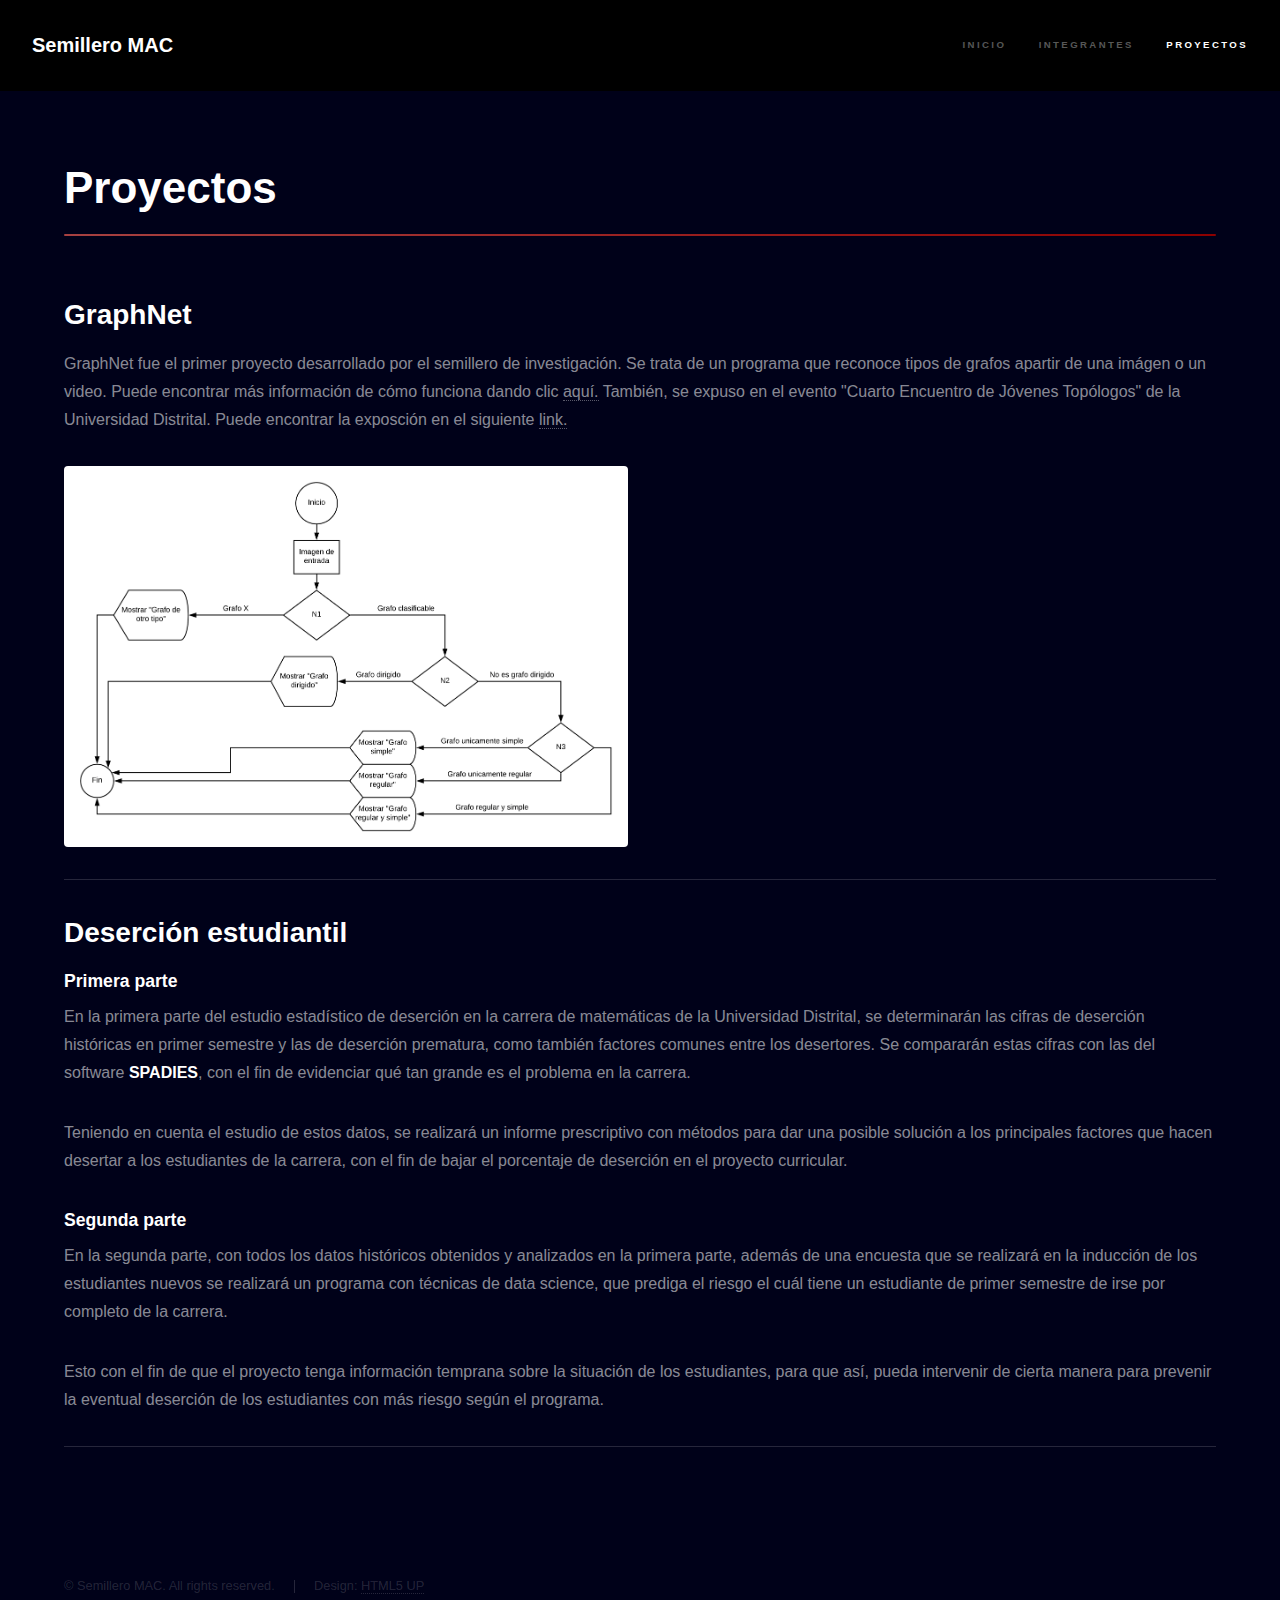
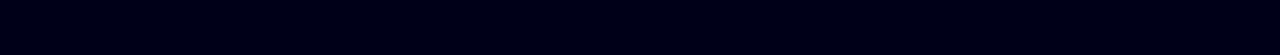
==== proyectos.html @ c8161f85 "Add files via upload" ====
<!DOCTYPE HTML>
<!--
	Hyperspace by HTML5 UP
	html5up.net | @ajlkn
	Free for personal and commercial use under the CCA 3.0 license (html5up.net/license)
-->
<html>
	<head>
		<link rel="shortcut icon" href="images/favicon.ico" type="image/x-icon">
		<link rel="icon" href="images/favicon.ico" type="image/x-icon">
		<title>Proyectos</title>
		<meta charset="utf-8" />
		<meta name="viewport" content="width=device-width, initial-scale=1, user-scalable=no" />
		<link rel="stylesheet" href="assets/css/main.css" />
		<noscript><link rel="stylesheet" href="assets/css/noscript.css" /></noscript>
	</head>
	<body class="is-preload">

		<!-- Header -->
			<header id="header">
				<a href="index.html" class="title">Semillero MAC</a>
				<nav>
					<ul>
						<li><a href="index.html">Inicio</a></li>
						<li><a href="integrantes.html">Integrantes</a></li>
						<li><a href="proyectos.html"  class="active">Proyectos</a></li>
					</ul>
				</nav>
			</header>

		<!-- Wrapper -->
			<div id="wrapper">

				<!-- Main -->
					<section id="main" class="wrapper">
						<div class="inner">
							<h1 class="major">Proyectos</h1>
								<section>
									<h2>GraphNet</h2>
									<p>GraphNet fue el primer proyecto desarrollado por el semillero de investigación. Se trata de un programa
									que reconoce tipos de grafos apartir de una imágen o un video. Puede encontrar más información de cómo funciona
								 	dando clic <a href="https://semilleromac.blogspot.com/2018/11/reconocimiento-computacional-de-grafos.html" target="_blank">aquí.</a>
									También, se expuso en el evento "Cuarto Encuentro de Jóvenes Topólogos" de la Universidad Distrital. Puede encontrar la exposción en el siguiente <a href="https://drive.google.com/file/d/1BkZImSxlQKwOfWMywgnMgupnLeDcvcKb/view" target="_blank">link.</a> </p>
									<div class="box alt">
										<div class="row gtr-uniform">
											<div class="col-6"><span class="image fit"><img src="images/GraphNet.png" alt=""/></div>
										 	<div class="col-5"><span class="image fit"><img src="images/gra.png" alt=""/></div>
										</div>
									</div>
									<hr />
								</section>
								<section>
									<h2>Deserción estudiantil</h2>
									<h3>Primera parte</h3>
									<p>En la primera parte del estudio estadístico de deserción en la carrera de matemáticas de la Universidad Distrital,
									se determinarán las cifras de deserción históricas en primer semestre y las de deserción prematura, como también factores comunes entre
									los desertores. Se compararán estas cifras con las del software <b>SPADIES</b>, con el fin de evidenciar qué tan
								 	grande es el problema en la carrera.</p>
									<p>Teniendo en cuenta el estudio de estos datos, se realizará un informe prescriptivo con métodos para dar una
									posible solución a los principales factores que hacen desertar a los estudiantes de la carrera, con el fin de
									bajar el porcentaje de deserción en el proyecto curricular.</p>
									<h3>Segunda parte</h3>
									<p>En la segunda parte, con todos los datos históricos obtenidos y analizados en la primera parte, además de una encuesta que se realizará en la inducción de los estudiantes nuevos
									se realizará un programa con técnicas de data science, que prediga el riesgo el cuál tiene un estudiante de primer semestre de irse por completo de la carrera.</p>
									<p>Esto con el fin de que el proyecto tenga información temprana sobre la situación de los estudiantes, para que así, pueda intervenir de cierta manera para prevenir la eventual deserción de los estudiantes con más riesgo según el programa.</p>
									<hr />
								</section>
			</div>

		<!-- Footer -->
			<footer id="footer" class="wrapper alt">
				<div class="inner">
					<ul class="menu">
						<li>&copy; Semillero MAC. All rights reserved.</li><li>Design: <a href="http://html5up.net">HTML5 UP</a></li>
					</ul>
				</div>
			</footer>

		<!-- Scripts -->
			<script src="assets/js/jquery.min.js"></script>
			<script src="assets/js/jquery.scrollex.min.js"></script>
			<script src="assets/js/jquery.scrolly.min.js"></script>
			<script src="assets/js/browser.min.js"></script>
			<script src="assets/js/breakpoints.min.js"></script>
			<script src="assets/js/util.js"></script>
			<script src="assets/js/main.js"></script>

	</body>
</html>
---- assets/css/main.css ----
@import url(font-awesome.min.css);

/*
	Hyperspace by HTML5 UP
	html5up.net | @ajlkn
	Free for personal and commercial use under the CCA 3.0 license (html5up.net/license)
*/

html, body, div, span, applet, object,
iframe, h1, h2, h3, h4, h5, h6, p, blockquote,
pre, a, abbr, acronym, address, big, cite,
code, del, dfn, em, img, ins, kbd, q, s, samp,
small, strike, strong, sub, sup, tt, var, b,
u, i, center, dl, dt, dd, ol, ul, li, fieldset,
form, label, legend, table, caption, tbody,
tfoot, thead, tr, th, td, article, aside,
canvas, details, embed, figure, figcaption,
footer, header, hgroup, menu, nav, output, ruby,
section, summary, time, mark, audio, video {
	margin: 0;
	padding: 0;
	border: 0;
	font-size: 100%;
	font: inherit;
	vertical-align: baseline;}

article, aside, details, figcaption, figure,
footer, header, hgroup, menu, nav, section {
	display: block;}

body {
	line-height: 1;
}

ol, ul {
	list-style: none;
}

blockquote, q {
	quotes: none;
}

	blockquote:before, blockquote:after, q:before, q:after {
		content: '';
		content: none;
	}

table {
	border-collapse: collapse;
	border-spacing: 0;
}

body {
	-webkit-text-size-adjust: none;
}

mark {
	background-color: transparent;
	color: inherit;
}

input::-moz-focus-inner {
	border: 0;
	padding: 0;
}

input, select, textarea {
	-moz-appearance: none;
	-webkit-appearance: none;
	-ms-appearance: none;
	appearance: none;
}

/* Basic */

	@-ms-viewport {
		width: device-width;
	}

	body {
		-ms-overflow-style: scrollbar;
	}

	@media screen and (max-width: 480px) {

		html, body {
			min-width: 320px;
		}

	}

	html {
		box-sizing: border-box;
	}

	*, *:before, *:after {
		box-sizing: inherit;
	}

	body {
		background: #000119;
	}

		body.is-preload *, body.is-preload *:before, body.is-preload *:after {
			-moz-animation: none !important;
			-webkit-animation: none !important;
			-ms-animation: none !important;
			animation: none !important;
			-moz-transition: none !important;
			-webkit-transition: none !important;
			-ms-transition: none !important;
			transition: none !important;
		}

/* Type */

	body, input, select, textarea {
		color: rgba(255, 255, 255, 0.55);
		font-family: Arial, Helvetica, sans-serif;
		font-size: 16.5pt;
		font-weight: normal;
		line-height: 1.75;
	}

		@media screen and (max-width: 1680px) {

			body, input, select, textarea {
				font-size: 13pt;
			}

		}

		@media screen and (max-width: 1280px) {

			body, input, select, textarea {
				font-size: 12pt;
			}

		}

		@media screen and (max-width: 360px) {

			body, input, select, textarea {
				font-size: 11pt;
			}

		}

	a {
		-moz-transition: color 0.2s ease, border-bottom-color 0.2s ease;
		-webkit-transition: color 0.2s ease, border-bottom-color 0.2s ease;
		-ms-transition: color 0.2s ease, border-bottom-color 0.2s ease;
		transition: color 0.2s ease, border-bottom-color 0.2s ease;
		border-bottom: dotted 1px rgba(255, 255, 255, 0.35);
		color: inherit;
		text-decoration: none;
	}

		a:hover {
			border-bottom-color: transparent;
			color: #ffffff;
		}

	strong, b {
		color: #ffffff;
		font-weight: bold;
	}

	em, i {
		font-style: italic;
	}

	p {
		margin: 0 0 2em 0;
	}

	h1, h2, h3, h4, h5, h6 {
		color: #ffffff;
		font-weight: bold;
		line-height: 1.5;
		margin: 0 0 0.5em 0;
	}

		h1 a, h2 a, h3 a, h4 a, h5 a, h6 a {
			color: inherit;
			text-decoration: none;
		}

	h1 {
		font-size: 2.75em;
	}

		h1.major {
			margin: 0 0 1.3em 0;
			position: relative;
			padding-bottom: 0.35em;
		}

			h1.major:after {
				background-image: -moz-linear-gradient(to right, #a64141, #8c0000);
				background-image: -webkit-linear-gradient(to right, #a64141, #8c0000);
				background-image: -ms-linear-gradient(to right, #a64141, #8c0000);
				background-image: linear-gradient(to right, #a64141, #8c0000);
				-moz-transition: max-width 0.2s ease;
				-webkit-transition: max-width 0.2s ease;
				-ms-transition: max-width 0.2s ease;
				transition: max-width 0.2s ease;
				border-radius: 0.2em;
				bottom: 0;
				content: '';
				height: 0.05em;
				position: absolute;
				right: 0;
				width: 100%;
			}

	h2 {
		font-size: 1.75em;
	}

	h3 {
		font-size: 1.1em;
	}

	h4 {
		font-size: 1em;
	}

	h5 {
		font-size: 0.8em;
	}

	h6 {
		font-size: 0.6em;
	}

	@media screen and (max-width: 736px) {

		h1 {
			font-size: 2em;
		}

		h2 {
			font-size: 1.25em;
		}

		h3 {
			font-size: 1em;
		}

		h4 {
			font-size: 0.8em;
		}

		h5 {
			font-size: 0.6em;
		}

		h6 {
			font-size: 0.6em;
		}

	}

	sub {
		font-size: 0.8em;
		position: relative;
		top: 0.5em;
	}

	sup {
		font-size: 0.8em;
		position: relative;
		top: -0.5em;
	}

	blockquote {
		border-left: solid 4px rgba(255, 255, 255, 0.15);
		font-style: italic;
		margin: 0 0 2em 0;
		padding: 0.5em 0 0.5em 2em;
	}

	code {
		background: rgba(255, 255, 255, 0.05);
		border-radius: 0.25em;
		border: solid 1px rgba(255, 255, 255, 0.15);
		font-family: "Courier New", monospace;
		font-size: 0.9em;
		margin: 0 0.25em;
		padding: 0.25em 0.65em;
	}

	pre {
		-webkit-overflow-scrolling: touch;
		font-family: "Courier New", monospace;
		font-size: 0.9em;
		margin: 0 0 2em 0;
	}

		pre code {
			display: block;
			line-height: 1.75em;
			padding: 1em 1.5em;
			overflow-x: auto;
		}

	hr {
		border: 0;
		border-bottom: solid 1px rgba(255, 255, 255, 0.15);
		margin: 2em 0;
	}

		hr.major {
			margin: 3em 0;
		}

	.align-left {
		text-align: left;
	}

	.align-center {
		text-align: center;
	}

	.align-right {
		text-align: right;
	}

/* Row */

	.row {
		display: flex;
		flex-wrap: wrap;
		box-sizing: border-box;
		align-items: stretch;
	}

		.row > * {
			box-sizing: border-box;
		}

		.row.gtr-uniform > * > :last-child {
			margin-bottom: 0;
		}

		.row.aln-left {
			justify-content: flex-start;
		}

		.row.aln-center {
			justify-content: center;
		}

		.row.aln-right {
			justify-content: flex-end;
		}

		.row.aln-top {
			align-items: flex-start;
		}

		.row.aln-middle {
			align-items: center;
		}

		.row.aln-bottom {
			align-items: flex-end;
		}

		.row > .imp {
			order: -1;
		}

		.row > .col-1 {
			width: 8.3333333333%;
		}

		.row > .off-1 {
			margin-left: 8.3333333333%;
		}

		.row > .col-2 {
			width: 16.6666666667%;
		}

		.row > .off-2 {
			margin-left: 16.6666666667%;
		}

		.row > .col-3 {
			width: 25%;
		}

		.row > .off-3 {
			margin-left: 25%;
		}

		.row > .col-4 {
			width: 33.3333333333%;
		}

		.row > .off-4 {
			margin-left: 33.3333333333%;
		}

		.row > .col-5 {
			width: 41.6666666667%;
		}

		.row > .off-5 {
			margin-left: 41.6666666667%;
		}

		.row > .col-6 {
			width: 50%;
		}

		.row > .off-6 {
			margin-left: 50%;
		}

		.row > .col-7 {
			width: 58.3333333333%;
		}

		.row > .off-7 {
			margin-left: 58.3333333333%;
		}

		.row > .col-8 {
			width: 66.6666666667%;
		}

		.row > .off-8 {
			margin-left: 66.6666666667%;
		}

		.row > .col-9 {
			width: 75%;
		}

		.row > .off-9 {
			margin-left: 75%;
		}

		.row > .col-10 {
			width: 83.3333333333%;
		}

		.row > .off-10 {
			margin-left: 83.3333333333%;
		}

		.row > .col-11 {
			width: 91.6666666667%;
		}

		.row > .off-11 {
			margin-left: 91.6666666667%;
		}

		.row > .col-12 {
			width: 100%;
		}

		.row > .off-12 {
			margin-left: 100%;
		}

		.row.gtr-0 {
			margin-top: 0;
			margin-left: 0em;
		}

			.row.gtr-0 > * {
				padding: 0 0 0 0em;
			}

			.row.gtr-0.gtr-uniform {
				margin-top: 0em;
			}

				.row.gtr-0.gtr-uniform > * {
					padding-top: 0em;
				}

		.row.gtr-25 {
			margin-top: 0;
			margin-left: -0.375em;
		}

			.row.gtr-25 > * {
				padding: 0 0 0 0.375em;
			}

			.row.gtr-25.gtr-uniform {
				margin-top: -0.375em;
			}

				.row.gtr-25.gtr-uniform > * {
					padding-top: 0.375em;
				}

		.row.gtr-50 {
			margin-top: 0;
			margin-left: -0.75em;
		}

			.row.gtr-50 > * {
				padding: 0 0 0 0.75em;
			}

			.row.gtr-50.gtr-uniform {
				margin-top: -0.75em;
			}

				.row.gtr-50.gtr-uniform > * {
					padding-top: 0.75em;
				}

		.row {
			margin-top: 0;
			margin-left: -1.5em;
		}

			.row > * {
				padding: 0 0 0 1.5em;
			}

			.row.gtr-uniform {
				margin-top: -1.5em;
			}

				.row.gtr-uniform > * {
					padding-top: 1.5em;
				}

		.row.gtr-150 {
			margin-top: 0;
			margin-left: -2.25em;
		}

			.row.gtr-150 > * {
				padding: 0 0 0 2.25em;
			}

			.row.gtr-150.gtr-uniform {
				margin-top: -2.25em;
			}

				.row.gtr-150.gtr-uniform > * {
					padding-top: 2.25em;
				}

		.row.gtr-200 {
			margin-top: 0;
			margin-left: -3em;
		}

			.row.gtr-200 > * {
				padding: 0 0 0 3em;
			}

			.row.gtr-200.gtr-uniform {
				margin-top: -3em;
			}

				.row.gtr-200.gtr-uniform > * {
					padding-top: 3em;
				}

		@media screen and (max-width: 1680px) {

			.row {
				display: flex;
				flex-wrap: wrap;
				box-sizing: border-box;
				align-items: stretch;
			}

				.row > * {
					box-sizing: border-box;
				}

				.row.gtr-uniform > * > :last-child {
					margin-bottom: 0;
				}

				.row.aln-left {
					justify-content: flex-start;
				}

				.row.aln-center {
					justify-content: center;
				}

				.row.aln-right {
					justify-content: flex-end;
				}

				.row.aln-top {
					align-items: flex-start;
				}

				.row.aln-middle {
					align-items: center;
				}

				.row.aln-bottom {
					align-items: flex-end;
				}

				.row > .imp-xlarge {
					order: -1;
				}

				.row > .col-1-xlarge {
					width: 8.3333333333%;
				}

				.row > .off-1-xlarge {
					margin-left: 8.3333333333%;
				}

				.row > .col-2-xlarge {
					width: 16.6666666667%;
				}

				.row > .off-2-xlarge {
					margin-left: 16.6666666667%;
				}

				.row > .col-3-xlarge {
					width: 25%;
				}

				.row > .off-3-xlarge {
					margin-left: 25%;
				}

				.row > .col-4-xlarge {
					width: 33.3333333333%;
				}

				.row > .off-4-xlarge {
					margin-left: 33.3333333333%;
				}

				.row > .col-5-xlarge {
					width: 41.6666666667%;
				}

				.row > .off-5-xlarge {
					margin-left: 41.6666666667%;
				}

				.row > .col-6-xlarge {
					width: 50%;
				}

				.row > .off-6-xlarge {
					margin-left: 50%;
				}

				.row > .col-7-xlarge {
					width: 58.3333333333%;
				}

				.row > .off-7-xlarge {
					margin-left: 58.3333333333%;
				}

				.row > .col-8-xlarge {
					width: 66.6666666667%;
				}

				.row > .off-8-xlarge {
					margin-left: 66.6666666667%;
				}

				.row > .col-9-xlarge {
					width: 75%;
				}

				.row > .off-9-xlarge {
					margin-left: 75%;
				}

				.row > .col-10-xlarge {
					width: 83.3333333333%;
				}

				.row > .off-10-xlarge {
					margin-left: 83.3333333333%;
				}

				.row > .col-11-xlarge {
					width: 91.6666666667%;
				}

				.row > .off-11-xlarge {
					margin-left: 91.6666666667%;
				}

				.row > .col-12-xlarge {
					width: 100%;
				}

				.row > .off-12-xlarge {
					margin-left: 100%;
				}

				.row.gtr-0 {
					margin-top: 0;
					margin-left: 0em;
				}

					.row.gtr-0 > * {
						padding: 0 0 0 0em;
					}

					.row.gtr-0.gtr-uniform {
						margin-top: 0em;
					}

						.row.gtr-0.gtr-uniform > * {
							padding-top: 0em;
						}

				.row.gtr-25 {
					margin-top: 0;
					margin-left: -0.375em;
				}

					.row.gtr-25 > * {
						padding: 0 0 0 0.375em;
					}

					.row.gtr-25.gtr-uniform {
						margin-top: -0.375em;
					}

						.row.gtr-25.gtr-uniform > * {
							padding-top: 0.375em;
						}

				.row.gtr-50 {
					margin-top: 0;
					margin-left: -0.75em;
				}

					.row.gtr-50 > * {
						padding: 0 0 0 0.75em;
					}

					.row.gtr-50.gtr-uniform {
						margin-top: -0.75em;
					}

						.row.gtr-50.gtr-uniform > * {
							padding-top: 0.75em;
						}

				.row {
					margin-top: 0;
					margin-left: -1.5em;
				}

					.row > * {
						padding: 0 0 0 1.5em;
					}

					.row.gtr-uniform {
						margin-top: -1.5em;
					}

						.row.gtr-uniform > * {
							padding-top: 1.5em;
						}

				.row.gtr-150 {
					margin-top: 0;
					margin-left: -2.25em;
				}

					.row.gtr-150 > * {
						padding: 0 0 0 2.25em;
					}

					.row.gtr-150.gtr-uniform {
						margin-top: -2.25em;
					}

						.row.gtr-150.gtr-uniform > * {
							padding-top: 2.25em;
						}

				.row.gtr-200 {
					margin-top: 0;
					margin-left: -3em;
				}

					.row.gtr-200 > * {
						padding: 0 0 0 3em;
					}

					.row.gtr-200.gtr-uniform {
						margin-top: -3em;
					}

						.row.gtr-200.gtr-uniform > * {
							padding-top: 3em;
						}

		}

		@media screen and (max-width: 1280px) {

			.row {
				display: flex;
				flex-wrap: wrap;
				box-sizing: border-box;
				align-items: stretch;
			}

				.row > * {
					box-sizing: border-box;
				}

				.row.gtr-uniform > * > :last-child {
					margin-bottom: 0;
				}

				.row.aln-left {
					justify-content: flex-start;
				}

				.row.aln-center {
					justify-content: center;
				}

				.row.aln-right {
					justify-content: flex-end;
				}

				.row.aln-top {
					align-items: flex-start;
				}

				.row.aln-middle {
					align-items: center;
				}

				.row.aln-bottom {
					align-items: flex-end;
				}

				.row > .imp-large {
					order: -1;
				}

				.row > .col-1-large {
					width: 8.3333333333%;
				}

				.row > .off-1-large {
					margin-left: 8.3333333333%;
				}

				.row > .col-2-large {
					width: 16.6666666667%;
				}

				.row > .off-2-large {
					margin-left: 16.6666666667%;
				}

				.row > .col-3-large {
					width: 25%;
				}

				.row > .off-3-large {
					margin-left: 25%;
				}

				.row > .col-4-large {
					width: 33.3333333333%;
				}

				.row > .off-4-large {
					margin-left: 33.3333333333%;
				}

				.row > .col-5-large {
					width: 41.6666666667%;
				}

				.row > .off-5-large {
					margin-left: 41.6666666667%;
				}

				.row > .col-6-large {
					width: 50%;
				}

				.row > .off-6-large {
					margin-left: 50%;
				}

				.row > .col-7-large {
					width: 58.3333333333%;
				}

				.row > .off-7-large {
					margin-left: 58.3333333333%;
				}

				.row > .col-8-large {
					width: 66.6666666667%;
				}

				.row > .off-8-large {
					margin-left: 66.6666666667%;
				}

				.row > .col-9-large {
					width: 75%;
				}

				.row > .off-9-large {
					margin-left: 75%;
				}

				.row > .col-10-large {
					width: 83.3333333333%;
				}

				.row > .off-10-large {
					margin-left: 83.3333333333%;
				}

				.row > .col-11-large {
					width: 91.6666666667%;
				}

				.row > .off-11-large {
					margin-left: 91.6666666667%;
				}

				.row > .col-12-large {
					width: 100%;
				}

				.row > .off-12-large {
					margin-left: 100%;
				}

				.row.gtr-0 {
					margin-top: 0;
					margin-left: 0em;
				}

					.row.gtr-0 > * {
						padding: 0 0 0 0em;
					}

					.row.gtr-0.gtr-uniform {
						margin-top: 0em;
					}

						.row.gtr-0.gtr-uniform > * {
							padding-top: 0em;
						}

				.row.gtr-25 {
					margin-top: 0;
					margin-left: -0.375em;
				}

					.row.gtr-25 > * {
						padding: 0 0 0 0.375em;
					}

					.row.gtr-25.gtr-uniform {
						margin-top: -0.375em;
					}

						.row.gtr-25.gtr-uniform > * {
							padding-top: 0.375em;
						}

				.row.gtr-50 {
					margin-top: 0;
					margin-left: -0.75em;
				}

					.row.gtr-50 > * {
						padding: 0 0 0 0.75em;
					}

					.row.gtr-50.gtr-uniform {
						margin-top: -0.75em;
					}

						.row.gtr-50.gtr-uniform > * {
							padding-top: 0.75em;
						}

				.row {
					margin-top: 0;
					margin-left: -1.5em;
				}

					.row > * {
						padding: 0 0 0 1.5em;
					}

					.row.gtr-uniform {
						margin-top: -1.5em;
					}

						.row.gtr-uniform > * {
							padding-top: 1.5em;
						}

				.row.gtr-150 {
					margin-top: 0;
					margin-left: -2.25em;
				}

					.row.gtr-150 > * {
						padding: 0 0 0 2.25em;
					}

					.row.gtr-150.gtr-uniform {
						margin-top: -2.25em;
					}

						.row.gtr-150.gtr-uniform > * {
							padding-top: 2.25em;
						}

				.row.gtr-200 {
					margin-top: 0;
					margin-left: -3em;
				}

					.row.gtr-200 > * {
						padding: 0 0 0 3em;
					}

					.row.gtr-200.gtr-uniform {
						margin-top: -3em;
					}

						.row.gtr-200.gtr-uniform > * {
							padding-top: 3em;
						}

		}

		@media screen and (max-width: 980px) {

			.row {
				display: flex;
				flex-wrap: wrap;
				box-sizing: border-box;
				align-items: stretch;
			}

				.row > * {
					box-sizing: border-box;
				}

				.row.gtr-uniform > * > :last-child {
					margin-bottom: 0;
				}

				.row.aln-left {
					justify-content: flex-start;
				}

				.row.aln-center {
					justify-content: center;
				}

				.row.aln-right {
					justify-content: flex-end;
				}

				.row.aln-top {
					align-items: flex-start;
				}

				.row.aln-middle {
					align-items: center;
				}

				.row.aln-bottom {
					align-items: flex-end;
				}

				.row > .imp-medium {
					order: -1;
				}

				.row > .col-1-medium {
					width: 8.3333333333%;
				}

				.row > .off-1-medium {
					margin-left: 8.3333333333%;
				}

				.row > .col-2-medium {
					width: 16.6666666667%;
				}

				.row > .off-2-medium {
					margin-left: 16.6666666667%;
				}

				.row > .col-3-medium {
					width: 25%;
				}

				.row > .off-3-medium {
					margin-left: 25%;
				}

				.row > .col-4-medium {
					width: 33.3333333333%;
				}

				.row > .off-4-medium {
					margin-left: 33.3333333333%;
				}

				.row > .col-5-medium {
					width: 41.6666666667%;
				}

				.row > .off-5-medium {
					margin-left: 41.6666666667%;
				}

				.row > .col-6-medium {
					width: 50%;
				}

				.row > .off-6-medium {
					margin-left: 50%;
				}

				.row > .col-7-medium {
					width: 58.3333333333%;
				}

				.row > .off-7-medium {
					margin-left: 58.3333333333%;
				}

				.row > .col-8-medium {
					width: 66.6666666667%;
				}

				.row > .off-8-medium {
					margin-left: 66.6666666667%;
				}

				.row > .col-9-medium {
					width: 75%;
				}

				.row > .off-9-medium {
					margin-left: 75%;
				}

				.row > .col-10-medium {
					width: 83.3333333333%;
				}

				.row > .off-10-medium {
					margin-left: 83.3333333333%;
				}

				.row > .col-11-medium {
					width: 91.6666666667%;
				}

				.row > .off-11-medium {
					margin-left: 91.6666666667%;
				}

				.row > .col-12-medium {
					width: 100%;
				}

				.row > .off-12-medium {
					margin-left: 100%;
				}

				.row.gtr-0 {
					margin-top: 0;
					margin-left: 0em;
				}

					.row.gtr-0 > * {
						padding: 0 0 0 0em;
					}

					.row.gtr-0.gtr-uniform {
						margin-top: 0em;
					}

						.row.gtr-0.gtr-uniform > * {
							padding-top: 0em;
						}

				.row.gtr-25 {
					margin-top: 0;
					margin-left: -0.375em;
				}

					.row.gtr-25 > * {
						padding: 0 0 0 0.375em;
					}

					.row.gtr-25.gtr-uniform {
						margin-top: -0.375em;
					}

						.row.gtr-25.gtr-uniform > * {
							padding-top: 0.375em;
						}

				.row.gtr-50 {
					margin-top: 0;
					margin-left: -0.75em;
				}

					.row.gtr-50 > * {
						padding: 0 0 0 0.75em;
					}

					.row.gtr-50.gtr-uniform {
						margin-top: -0.75em;
					}

						.row.gtr-50.gtr-uniform > * {
							padding-top: 0.75em;
						}

				.row {
					margin-top: 0;
					margin-left: -1.5em;
				}

					.row > * {
						padding: 0 0 0 1.5em;
					}

					.row.gtr-uniform {
						margin-top: -1.5em;
					}

						.row.gtr-uniform > * {
							padding-top: 1.5em;
						}

				.row.gtr-150 {
					margin-top: 0;
					margin-left: -2.25em;
				}

					.row.gtr-150 > * {
						padding: 0 0 0 2.25em;
					}

					.row.gtr-150.gtr-uniform {
						margin-top: -2.25em;
					}

						.row.gtr-150.gtr-uniform > * {
							padding-top: 2.25em;
						}

				.row.gtr-200 {
					margin-top: 0;
					margin-left: -3em;
				}

					.row.gtr-200 > * {
						padding: 0 0 0 3em;
					}

					.row.gtr-200.gtr-uniform {
						margin-top: -3em;
					}

						.row.gtr-200.gtr-uniform > * {
							padding-top: 3em;
						}

		}

		@media screen and (max-width: 736px) {

			.row {
				display: flex;
				flex-wrap: wrap;
				box-sizing: border-box;
				align-items: stretch;
			}

				.row > * {
					box-sizing: border-box;
				}

				.row.gtr-uniform > * > :last-child {
					margin-bottom: 0;
				}

				.row.aln-left {
					justify-content: flex-start;
				}

				.row.aln-center {
					justify-content: center;
				}

				.row.aln-right {
					justify-content: flex-end;
				}

				.row.aln-top {
					align-items: flex-start;
				}

				.row.aln-middle {
					align-items: center;
				}

				.row.aln-bottom {
					align-items: flex-end;
				}

				.row > .imp-small {
					order: -1;
				}

				.row > .col-1-small {
					width: 8.3333333333%;
				}

				.row > .off-1-small {
					margin-left: 8.3333333333%;
				}

				.row > .col-2-small {
					width: 16.6666666667%;
				}

				.row > .off-2-small {
					margin-left: 16.6666666667%;
				}

				.row > .col-3-small {
					width: 25%;
				}

				.row > .off-3-small {
					margin-left: 25%;
				}

				.row > .col-4-small {
					width: 33.3333333333%;
				}

				.row > .off-4-small {
					margin-left: 33.3333333333%;
				}

				.row > .col-5-small {
					width: 41.6666666667%;
				}

				.row > .off-5-small {
					margin-left: 41.6666666667%;
				}

				.row > .col-6-small {
					width: 50%;
				}

				.row > .off-6-small {
					margin-left: 50%;
				}

				.row > .col-7-small {
					width: 58.3333333333%;
				}

				.row > .off-7-small {
					margin-left: 58.3333333333%;
				}

				.row > .col-8-small {
					width: 66.6666666667%;
				}

				.row > .off-8-small {
					margin-left: 66.6666666667%;
				}

				.row > .col-9-small {
					width: 75%;
				}

				.row > .off-9-small {
					margin-left: 75%;
				}

				.row > .col-10-small {
					width: 83.3333333333%;
				}

				.row > .off-10-small {
					margin-left: 83.3333333333%;
				}

				.row > .col-11-small {
					width: 91.6666666667%;
				}

				.row > .off-11-small {
					margin-left: 91.6666666667%;
				}

				.row > .col-12-small {
					width: 100%;
				}

				.row > .off-12-small {
					margin-left: 100%;
				}

				.row.gtr-0 {
					margin-top: 0;
					margin-left: 0em;
				}

					.row.gtr-0 > * {
						padding: 0 0 0 0em;
					}

					.row.gtr-0.gtr-uniform {
						margin-top: 0em;
					}

						.row.gtr-0.gtr-uniform > * {
							padding-top: 0em;
						}

				.row.gtr-25 {
					margin-top: 0;
					margin-left: -0.375em;
				}

					.row.gtr-25 > * {
						padding: 0 0 0 0.375em;
					}

					.row.gtr-25.gtr-uniform {
						margin-top: -0.375em;
					}

						.row.gtr-25.gtr-uniform > * {
							padding-top: 0.375em;
						}

				.row.gtr-50 {
					margin-top: 0;
					margin-left: -0.75em;
				}

					.row.gtr-50 > * {
						padding: 0 0 0 0.75em;
					}

					.row.gtr-50.gtr-uniform {
						margin-top: -0.75em;
					}

						.row.gtr-50.gtr-uniform > * {
							padding-top: 0.75em;
						}

				.row {
					margin-top: 0;
					margin-left: -1.5em;
				}

					.row > * {
						padding: 0 0 0 1.5em;
					}

					.row.gtr-uniform {
						margin-top: -1.5em;
					}

						.row.gtr-uniform > * {
							padding-top: 1.5em;
						}

				.row.gtr-150 {
					margin-top: 0;
					margin-left: -2.25em;
				}

					.row.gtr-150 > * {
						padding: 0 0 0 2.25em;
					}

					.row.gtr-150.gtr-uniform {
						margin-top: -2.25em;
					}

						.row.gtr-150.gtr-uniform > * {
							padding-top: 2.25em;
						}

				.row.gtr-200 {
					margin-top: 0;
					margin-left: -3em;
				}

					.row.gtr-200 > * {
						padding: 0 0 0 3em;
					}

					.row.gtr-200.gtr-uniform {
						margin-top: -3em;
					}

						.row.gtr-200.gtr-uniform > * {
							padding-top: 3em;
						}

		}

		@media screen and (max-width: 480px) {

			.row {
				display: flex;
				flex-wrap: wrap;
				box-sizing: border-box;
				align-items: stretch;
			}

				.row > * {
					box-sizing: border-box;
				}

				.row.gtr-uniform > * > :last-child {
					margin-bottom: 0;
				}

				.row.aln-left {
					justify-content: flex-start;
				}

				.row.aln-center {
					justify-content: center;
				}

				.row.aln-right {
					justify-content: flex-end;
				}

				.row.aln-top {
					align-items: flex-start;
				}

				.row.aln-middle {
					align-items: center;
				}

				.row.aln-bottom {
					align-items: flex-end;
				}

				.row > .imp-xsmall {
					order: -1;
				}

				.row > .col-1-xsmall {
					width: 8.3333333333%;
				}

				.row > .off-1-xsmall {
					margin-left: 8.3333333333%;
				}

				.row > .col-2-xsmall {
					width: 16.6666666667%;
				}

				.row > .off-2-xsmall {
					margin-left: 16.6666666667%;
				}

				.row > .col-3-xsmall {
					width: 25%;
				}

				.row > .off-3-xsmall {
					margin-left: 25%;
				}

				.row > .col-4-xsmall {
					width: 33.3333333333%;
				}

				.row > .off-4-xsmall {
					margin-left: 33.3333333333%;
				}

				.row > .col-5-xsmall {
					width: 41.6666666667%;
				}

				.row > .off-5-xsmall {
					margin-left: 41.6666666667%;
				}

				.row > .col-6-xsmall {
					width: 50%;
				}

				.row > .off-6-xsmall {
					margin-left: 50%;
				}

				.row > .col-7-xsmall {
					width: 58.3333333333%;
				}

				.row > .off-7-xsmall {
					margin-left: 58.3333333333%;
				}

				.row > .col-8-xsmall {
					width: 66.6666666667%;
				}

				.row > .off-8-xsmall {
					margin-left: 66.6666666667%;
				}

				.row > .col-9-xsmall {
					width: 75%;
				}

				.row > .off-9-xsmall {
					margin-left: 75%;
				}

				.row > .col-10-xsmall {
					width: 83.3333333333%;
				}

				.row > .off-10-xsmall {
					margin-left: 83.3333333333%;
				}

				.row > .col-11-xsmall {
					width: 91.6666666667%;
				}

				.row > .off-11-xsmall {
					margin-left: 91.6666666667%;
				}

				.row > .col-12-xsmall {
					width: 100%;
				}

				.row > .off-12-xsmall {
					margin-left: 100%;
				}

				.row.gtr-0 {
					margin-top: 0;
					margin-left: 0em;
				}

					.row.gtr-0 > * {
						padding: 0 0 0 0em;
					}

					.row.gtr-0.gtr-uniform {
						margin-top: 0em;
					}

						.row.gtr-0.gtr-uniform > * {
							padding-top: 0em;
						}

				.row.gtr-25 {
					margin-top: 0;
					margin-left: -0.375em;
				}

					.row.gtr-25 > * {
						padding: 0 0 0 0.375em;
					}

					.row.gtr-25.gtr-uniform {
						margin-top: -0.375em;
					}

						.row.gtr-25.gtr-uniform > * {
							padding-top: 0.375em;
						}

				.row.gtr-50 {
					margin-top: 0;
					margin-left: -0.75em;
				}

					.row.gtr-50 > * {
						padding: 0 0 0 0.75em;
					}

					.row.gtr-50.gtr-uniform {
						margin-top: -0.75em;
					}

						.row.gtr-50.gtr-uniform > * {
							padding-top: 0.75em;
						}

				.row {
					margin-top: 0;
					margin-left: -1.5em;
				}

					.row > * {
						padding: 0 0 0 1.5em;
					}

					.row.gtr-uniform {
						margin-top: -1.5em;
					}

						.row.gtr-uniform > * {
							padding-top: 1.5em;
						}

				.row.gtr-150 {
					margin-top: 0;
					margin-left: -2.25em;
				}

					.row.gtr-150 > * {
						padding: 0 0 0 2.25em;
					}

					.row.gtr-150.gtr-uniform {
						margin-top: -2.25em;
					}

						.row.gtr-150.gtr-uniform > * {
							padding-top: 2.25em;
						}

				.row.gtr-200 {
					margin-top: 0;
					margin-left: -3em;
				}

					.row.gtr-200 > * {
						padding: 0 0 0 3em;
					}

					.row.gtr-200.gtr-uniform {
						margin-top: -3em;
					}

						.row.gtr-200.gtr-uniform > * {
							padding-top: 3em;
						}

		}

/* Box */

	.box {
		border-radius: 0.25em;
		border: solid 1px rgba(255, 255, 255, 0.15);
		margin-bottom: 2em;
		padding: 1.5em;
	}

		.box > :last-child,
		.box > :last-child > :last-child,
		.box > :last-child > :last-child > :last-child {
			margin-bottom: 0;
		}

		.box.alt {
			border: 0;
			border-radius: 0;
			padding: 0;
		}

/* Button */

	input[type="submit"],
	input[type="reset"],
	input[type="button"],
	button,
	.button {
		-moz-appearance: none;
		-webkit-appearance: none;
		-ms-appearance: none;
		appearance: none;
		-moz-transition: border-color 0.2s ease;
		-webkit-transition: border-color 0.2s ease;
		-ms-transition: border-color 0.2s ease;
		transition: border-color 0.2s ease;
		background-color: transparent;
		border: solid 1px !important;
		border-color: rgba(255, 255, 255, 0.15) !important;
		border-radius: 3em;
		color: #ffffff !important;
		cursor: pointer;
		display: inline-block;
		font-size: 0.6em;
		font-weight: bold;
		height: calc(4.75em + 2px);
		letter-spacing: 0.25em;
		line-height: 4.75em;
		outline: 0;
		padding: 0 3.75em;
		position: relative;
		text-align: center;
		text-decoration: none;
		text-transform: uppercase;
		white-space: nowrap;
	}

		input[type="submit"]:after,
		input[type="reset"]:after,
		input[type="button"]:after,
		button:after,
		.button:after {
			-moz-transform: scale(0.25);
			-webkit-transform: scale(0.25);
			-ms-transform: scale(0.25);
			transform: scale(0.25);
			pointer-events: none;
			-moz-transition: opacity 0.2s ease, -moz-transform 0.2s ease;
			-webkit-transition: opacity 0.2s ease, -webkit-transform 0.2s ease;
			-ms-transition: opacity 0.2s ease, -ms-transform 0.2s ease;
			transition: opacity 0.2s ease, transform 0.2s ease;
			background: #ffffff;
			border-radius: 3em;
			content: '';
			height: 100%;
			left: 0;
			opacity: 0;
			position: absolute;
			top: 0;
			width: 100%;
		}

		input[type="submit"].icon:before,
		input[type="reset"].icon:before,
		input[type="button"].icon:before,
		button.icon:before,
		.button.icon:before {
			margin-right: 0.75em;
		}

		input[type="submit"].fit,
		input[type="reset"].fit,
		input[type="button"].fit,
		button.fit,
		.button.fit {
			width: 100%;
		}

		input[type="submit"].small,
		input[type="reset"].small,
		input[type="button"].small,
		button.small,
		.button.small {
			font-size: 0.4em;
		}

		input[type="submit"].large,
		input[type="reset"].large,
		input[type="button"].large,
		button.large,
		.button.large {
			font-size: 0.8em;
		}

		input[type="submit"].primary,
		input[type="reset"].primary,
		input[type="button"].primary,
		button.primary,
		.button.primary {
			background-color: #ffffff;
			color: #0a0859 !important;
		}

			input[type="submit"].primary:after,
			input[type="reset"].primary:after,
			input[type="button"].primary:after,
			button.primary:after,
			.button.primary:after {
				display: none;
			}

		input[type="submit"].disabled, input[type="submit"]:disabled,
		input[type="reset"].disabled,
		input[type="reset"]:disabled,
		input[type="button"].disabled,
		input[type="button"]:disabled,
		button.disabled,
		button:disabled,
		.button.disabled,
		.button:disabled {
			cursor: default;
			opacity: 0.5;
			pointer-events: none;
		}

		input[type="submit"]:hover,
		input[type="reset"]:hover,
		input[type="button"]:hover,
		button:hover,
		.button:hover {
			border-color: rgba(255, 255, 255, 0.55) !important;
		}

			input[type="submit"]:hover:after,
			input[type="reset"]:hover:after,
			input[type="button"]:hover:after,
			button:hover:after,
			.button:hover:after {
				opacity: 0.05;
				-moz-transform: scale(1);
				-webkit-transform: scale(1);
				-ms-transform: scale(1);
				transform: scale(1);
			}

			input[type="submit"]:hover:active,
			input[type="reset"]:hover:active,
			input[type="button"]:hover:active,
			button:hover:active,
			.button:hover:active {
				border-color: #ffffff !important;
			}

				input[type="submit"]:hover:active:after,
				input[type="reset"]:hover:active:after,
				input[type="button"]:hover:active:after,
				button:hover:active:after,
				.button:hover:active:after {
					opacity: 0.1;
				}

/* Features */

	.features {
		display: -moz-flex;
		display: -webkit-flex;
		display: -ms-flex;
		display: flex;
		-moz-flex-wrap: wrap;
		-webkit-flex-wrap: wrap;
		-ms-flex-wrap: wrap;
		flex-wrap: wrap;
		border-radius: 0.25em;
		border: solid 1px rgba(255, 255, 255, 0.15);
		background: rgba(255, 255, 255, 0.05);
		margin: 0 0 2em 0;
	}

		.features section {
			padding: 3.5em 3em 1em 7em ;
			width: 50%;
			border-top: solid 1px rgba(255, 255, 255, 0.15);
			position: relative;
		}

			.features section:nth-child(-n + 2) {
				border-top-width: 0;
			}

			.features section:nth-child(2n) {
				border-left: solid 1px rgba(255, 255, 255, 0.15);
			}

			.features section .icon {
				-moz-transition: opacity 0.5s ease, -moz-transform 0.5s ease;
				-webkit-transition: opacity 0.5s ease, -webkit-transform 0.5s ease;
				-ms-transition: opacity 0.5s ease, -ms-transform 0.5s ease;
				transition: opacity 0.5s ease, transform 0.5s ease;
				-moz-transition-delay: 1s;
				-webkit-transition-delay: 1s;
				-ms-transition-delay: 1s;
				transition-delay: 1s;
				-moz-transform: scale(1);
				-webkit-transform: scale(1);
				-ms-transform: scale(1);
				transform: scale(1);
				position: absolute;
				left: 3em;
				top: 3em;
				opacity: 1;
			}

			.features section:nth-child(1) .icon {
				-moz-transition-delay: 0.15s;
				-webkit-transition-delay: 0.15s;
				-ms-transition-delay: 0.15s;
				transition-delay: 0.15s;
			}

			.features section:nth-child(2) .icon {
				-moz-transition-delay: 0.3s;
				-webkit-transition-delay: 0.3s;
				-ms-transition-delay: 0.3s;
				transition-delay: 0.3s;
			}

			.features section:nth-child(3) .icon {
				-moz-transition-delay: 0.45s;
				-webkit-transition-delay: 0.45s;
				-ms-transition-delay: 0.45s;
				transition-delay: 0.45s;
			}

			.features section:nth-child(4) .icon {
				-moz-transition-delay: 0.6s;
				-webkit-transition-delay: 0.6s;
				-ms-transition-delay: 0.6s;
				transition-delay: 0.6s;
			}

			.features section:nth-child(5) .icon {
				-moz-transition-delay: 0.75s;
				-webkit-transition-delay: 0.75s;
				-ms-transition-delay: 0.75s;
				transition-delay: 0.75s;
			}

			.features section:nth-child(6) .icon {
				-moz-transition-delay: 0.9s;
				-webkit-transition-delay: 0.9s;
				-ms-transition-delay: 0.9s;
				transition-delay: 0.9s;
			}

			.features section:nth-child(7) .icon {
				-moz-transition-delay: 1.05s;
				-webkit-transition-delay: 1.05s;
				-ms-transition-delay: 1.05s;
				transition-delay: 1.05s;
			}

			.features section:nth-child(8) .icon {
				-moz-transition-delay: 1.2s;
				-webkit-transition-delay: 1.2s;
				-ms-transition-delay: 1.2s;
				transition-delay: 1.2s;
			}

			.features section:nth-child(9) .icon {
				-moz-transition-delay: 1.35s;
				-webkit-transition-delay: 1.35s;
				-ms-transition-delay: 1.35s;
				transition-delay: 1.35s;
			}

			.features section:nth-child(10) .icon {
				-moz-transition-delay: 1.5s;
				-webkit-transition-delay: 1.5s;
				-ms-transition-delay: 1.5s;
				transition-delay: 1.5s;
			}

			.features section:nth-child(11) .icon {
				-moz-transition-delay: 1.65s;
				-webkit-transition-delay: 1.65s;
				-ms-transition-delay: 1.65s;
				transition-delay: 1.65s;
			}

			.features section:nth-child(12) .icon {
				-moz-transition-delay: 1.8s;
				-webkit-transition-delay: 1.8s;
				-ms-transition-delay: 1.8s;
				transition-delay: 1.8s;
			}

			.features section:nth-child(13) .icon {
				-moz-transition-delay: 1.95s;
				-webkit-transition-delay: 1.95s;
				-ms-transition-delay: 1.95s;
				transition-delay: 1.95s;
			}

			.features section:nth-child(14) .icon {
				-moz-transition-delay: 2.1s;
				-webkit-transition-delay: 2.1s;
				-ms-transition-delay: 2.1s;
				transition-delay: 2.1s;
			}

			.features section:nth-child(15) .icon {
				-moz-transition-delay: 2.25s;
				-webkit-transition-delay: 2.25s;
				-ms-transition-delay: 2.25s;
				transition-delay: 2.25s;
			}

			.features section:nth-child(16) .icon {
				-moz-transition-delay: 2.4s;
				-webkit-transition-delay: 2.4s;
				-ms-transition-delay: 2.4s;
				transition-delay: 2.4s;
			}

			.features section:nth-child(17) .icon {
				-moz-transition-delay: 2.55s;
				-webkit-transition-delay: 2.55s;
				-ms-transition-delay: 2.55s;
				transition-delay: 2.55s;
			}

			.features section:nth-child(18) .icon {
				-moz-transition-delay: 2.7s;
				-webkit-transition-delay: 2.7s;
				-ms-transition-delay: 2.7s;
				transition-delay: 2.7s;
			}

			.features section:nth-child(19) .icon {
				-moz-transition-delay: 2.85s;
				-webkit-transition-delay: 2.85s;
				-ms-transition-delay: 2.85s;
				transition-delay: 2.85s;
			}

			.features section:nth-child(20) .icon {
				-moz-transition-delay: 3s;
				-webkit-transition-delay: 3s;
				-ms-transition-delay: 3s;
				transition-delay: 3s;
			}

		.features.inactive section .icon {
			-moz-transform: scale(0.5);
			-webkit-transform: scale(0.5);
			-ms-transform: scale(0.5);
			transform: scale(0.5);
			opacity: 0;
		}

		@media screen and (max-width: 980px) {

			.features {
				display: block;
			}

				.features section {
					border-top-width: 1px !important;
					border-left-width: 0 !important;
					width: 100%;
				}

					.features section:first-child {
						border-top-width: 0 !important;
					}

		}

		@media screen and (max-width: 736px) {

			.features section {
				padding: 2.5em 1.5em 0.1em 5.5em ;
			}

				.features section .icon {
					left: 1.5em;
					top: 2em;
				}

		}

		@media screen and (max-width: 480px) {

			.features section {
				padding: 2em 1.5em 0.1em 1.5em ;
			}

				.features section .icon {
					left: 0;
					position: relative;
					top: 0;
				}

		}

/* Form */

	form {
		margin: 0 0 2em 0;
	}

		form > :last-child {
			margin-bottom: 0;
		}

		form > .fields {
			display: -moz-flex;
			display: -webkit-flex;
			display: -ms-flex;
			display: flex;
			-moz-flex-wrap: wrap;
			-webkit-flex-wrap: wrap;
			-ms-flex-wrap: wrap;
			flex-wrap: wrap;
			width: calc(100% + 3em);
			margin: -1.5em 0 2em -1.5em;
		}

			form > .fields > .field {
				-moz-flex-grow: 0;
				-webkit-flex-grow: 0;
				-ms-flex-grow: 0;
				flex-grow: 0;
				-moz-flex-shrink: 0;
				-webkit-flex-shrink: 0;
				-ms-flex-shrink: 0;
				flex-shrink: 0;
				padding: 1.5em 0 0 1.5em;
				width: calc(100% - 1.5em);
			}

				form > .fields > .field.half {
					width: calc(50% - 0.75em);
				}

				form > .fields > .field.third {
					width: calc(100%/3 - 0.5em);
				}

				form > .fields > .field.quarter {
					width: calc(25% - 0.375em);
				}

		@media screen and (max-width: 480px) {

			form > .fields {
				width: calc(100% + 3em);
				margin: -1.5em 0 2em -1.5em;
			}

				form > .fields > .field {
					padding: 1.5em 0 0 1.5em;
					width: calc(100% - 1.5em);
				}

					form > .fields > .field.half {
						width: calc(100% - 1.5em);
					}

					form > .fields > .field.third {
						width: calc(100% - 1.5em);
					}

					form > .fields > .field.quarter {
						width: calc(100% - 1.5em);
					}

		}

	label {
		color: #ffffff;
		font-weight: bold;
		line-height: 1.5;
		margin: 0 0 0.7em 0;
		display: block;
		font-size: 1.1em;
	}

	input[type="text"],
	input[type="password"],
	input[type="email"],
	input[type="tel"],
	select,
	textarea {
		-moz-appearance: none;
		-webkit-appearance: none;
		-ms-appearance: none;
		appearance: none;
		background: rgba(255, 255, 255, 0.05);
		border-radius: 0.25em;
		border: none;
		border: solid 1px rgba(255, 255, 255, 0.15);
		color: inherit;
		display: block;
		outline: 0;
		padding: 0 1em;
		text-decoration: none;
		width: 100%;
	}

		input[type="text"]:invalid,
		input[type="password"]:invalid,
		input[type="email"]:invalid,
		input[type="tel"]:invalid,
		select:invalid,
		textarea:invalid {
			box-shadow: none;
		}

		input[type="text"]:focus,
		input[type="password"]:focus,
		input[type="email"]:focus,
		input[type="tel"]:focus,
		select:focus,
		textarea:focus {
			border-color: #ffffff;
			box-shadow: 0 0 0 1px #ffffff;
		}

	select {
		background-image: url("data:image/svg+xml;charset=utf8,%3Csvg xmlns='http://www.w3.org/2000/svg' width='40' height='40' preserveAspectRatio='none' viewBox='0 0 40 40'%3E%3Cpath d='M9.4,12.3l10.4,10.4l10.4-10.4c0.2-0.2,0.5-0.4,0.9-0.4c0.3,0,0.6,0.1,0.9,0.4l3.3,3.3c0.2,0.2,0.4,0.5,0.4,0.9 c0,0.4-0.1,0.6-0.4,0.9L20.7,31.9c-0.2,0.2-0.5,0.4-0.9,0.4c-0.3,0-0.6-0.1-0.9-0.4L4.3,17.3c-0.2-0.2-0.4-0.5-0.4-0.9 c0-0.4,0.1-0.6,0.4-0.9l3.3-3.3c0.2-0.2,0.5-0.4,0.9-0.4S9.1,12.1,9.4,12.3z' fill='rgba(255, 255, 255, 0.15)' /%3E%3C/svg%3E");
		background-size: 1.25rem;
		background-repeat: no-repeat;
		background-position: calc(100% - 1rem) center;
		height: 2.75em;
		padding-right: 2.75em;
		text-overflow: ellipsis;
	}

		select option {
			color: #ffffff;
			background: #312450;
		}

		select:focus::-ms-value {
			background-color: transparent;
		}

		select::-ms-expand {
			display: none;
		}

	input[type="text"],
	input[type="password"],
	input[type="email"],
	select {
		height: 2.75em;
	}

	textarea {
		padding: 0.75em 1em;
	}

		body.is-ie textarea {
			min-height: 10em;
		}

	input[type="checkbox"],
	input[type="radio"] {
		-moz-appearance: none;
		-webkit-appearance: none;
		-ms-appearance: none;
		appearance: none;
		display: block;
		float: left;
		margin-right: -2em;
		opacity: 0;
		width: 1em;
		z-index: -1;
	}

		input[type="checkbox"] + label,
		input[type="radio"] + label {
			text-decoration: none;
			color: rgba(255, 255, 255, 0.55);
			cursor: pointer;
			display: inline-block;
			font-size: 1em;
			font-weight: normal;
			padding-left: 2.4em;
			padding-right: 0.75em;
			position: relative;
		}

			input[type="checkbox"] + label:before,
			input[type="radio"] + label:before {
				-moz-osx-font-smoothing: grayscale;
				-webkit-font-smoothing: antialiased;
				font-family: FontAwesome;
				font-style: normal;
				font-weight: normal;
				text-transform: none !important;
			}

			input[type="checkbox"] + label:before,
			input[type="radio"] + label:before {
				background: rgba(255, 255, 255, 0.05);
				border-radius: 0.25em;
				border: solid 1px rgba(255, 255, 255, 0.15);
				content: '';
				display: inline-block;
				height: 1.65em;
				left: 0;
				line-height: 1.58125em;
				position: absolute;
				text-align: center;
				top: 0;
				width: 1.65em;
			}

		input[type="checkbox"]:checked + label:before,
		input[type="radio"]:checked + label:before {
			background: #ffffff;
			border-color: #ffffff;
			color: #b74e91;
			content: '\f00c';
		}

		input[type="checkbox"]:focus + label:before,
		input[type="radio"]:focus + label:before {
			border-color: #ffffff;
			box-shadow: 0 0 0 1px #ffffff;
		}

	input[type="checkbox"] + label:before {
		border-radius: 0.25em;
	}

	input[type="radio"] + label:before {
		border-radius: 100%;
	}

	::-webkit-input-placeholder {
		color: rgba(255, 255, 255, 0.35) !important;
		opacity: 1.0;
	}

	:-moz-placeholder {
		color: rgba(255, 255, 255, 0.35) !important;
		opacity: 1.0;
	}

	::-moz-placeholder {
		color: rgba(255, 255, 255, 0.35) !important;
		opacity: 1.0;
	}

	:-ms-input-placeholder {
		color: rgba(255, 255, 255, 0.35) !important;
		opacity: 1.0;
	}

/* Icon */

	.icon {
		text-decoration: none;
		border-bottom: none;
		position: relative;
	}

		.icon:before {
			-moz-osx-font-smoothing: grayscale;
			-webkit-font-smoothing: antialiased;
			font-family: FontAwesome;
			font-style: normal;
			font-weight: normal;
			text-transform: none !important;
		}

		.icon > .label {
			display: none;
		}

		.icon.major {
			width: 2.5em;
			height: 2.5em;
			display: block;
			background: #ffffff;
			border-radius: 100%;
			color: #0043ff;
			text-align: center;
			line-height: 2.5em;
			margin: 0 0 1.3em 0;
		}

			.icon.major:before {
				font-size: 1.25em;
			}

				.wrapper.style1 .icon.major:before {
					color: #0e2656;
				}

				.wrapper.style1-alt .icon.major:before {
					color: #0e2656;
				}

				.wrapper.style2 .icon.major:before {
					color: #0e2656;
				}

				.wrapper.style2-alt .icon.major:before {
					color: #0e2656;
				}

				.wrapper.style3 .icon.major:before {
					color: #0e2656;
				}

				.wrapper.style3-alt .icon.major:before {
					color: #0e2656;
				}

/* Image */

	.image {
		border-radius: 0.25em;
		border: 0;
		display: inline-block;
		position: relative;
	}

		.image img {
			border-radius: 0.25em;
			display: block;
		}

		.image.left, .image.right {
			max-width: 40%;
		}

			.image.left img, .image.right img {
				width: 100%;
			}

		.image.left {
			float: left;
			margin: 0 1.5em 1em 0;
			top: 0.25em;
		}

		.image.right {
			float: right;
			margin: 0 0 1em 1.5em;
			top: 0.25em;
		}

		.image.fit {
			display: block;
			margin: 0 0 2em 0;
			width: 100%;
		}

			.image.fit img {
				width: 100%;
			}

		.image.main {
			display: block;
			margin: 0 0 3em 0;
			width: 100%;
		}

			.image.main img {
				width: 100%;
			}

/* List */

	ol {
		list-style: decimal;
		margin: 0 0 2em 0;
		padding-left: 1.25em;
	}

		ol li {
			padding-left: 0.25em;
		}

	ul {
		list-style: disc;
		margin: 0 0 2em 0;
		padding-left: 1em;
	}

		ul li {
			padding-left: 0.5em;
		}

		ul.alt {
			list-style: none;
			padding-left: 0;
		}

			ul.alt li {
				border-top: solid 1px rgba(255, 255, 255, 0.15);
				padding: 0.5em 0;
			}

				ul.alt li:first-child {
					border-top: 0;
					padding-top: 0;
				}

	dl {
		margin: 0 0 2em 0;
	}

		dl dt {
			display: block;
			font-weight: bold;
			margin: 0 0 1em 0;
		}

		dl dd {
			margin-left: 2em;
		}

/* Actions */

	ul.actions {
		display: -moz-flex;
		display: -webkit-flex;
		display: -ms-flex;
		display: flex;
		cursor: default;
		list-style: none;
		margin-left: -1em;
		padding-left: 0;
	}

		ul.actions li {
			padding: 0 0 0 1em;
			vertical-align: middle;
		}

		ul.actions.special {
			-moz-justify-content: center;
			-webkit-justify-content: center;
			-ms-justify-content: center;
			justify-content: center;
			width: 100%;
			margin-left: 0;
		}

			ul.actions.special li:first-child {
				padding-left: 0;
			}

		ul.actions.stacked {
			-moz-flex-direction: column;
			-webkit-flex-direction: column;
			-ms-flex-direction: column;
			flex-direction: column;
			margin-left: 0;
		}

			ul.actions.stacked li {
				padding: 1.3em 0 0 0;
			}

				ul.actions.stacked li:first-child {
					padding-top: 0;
				}

		ul.actions.fit {
			width: calc(100% + 1em);
		}

			ul.actions.fit li {
				-moz-flex-grow: 1;
				-webkit-flex-grow: 1;
				-ms-flex-grow: 1;
				flex-grow: 1;
				-moz-flex-shrink: 1;
				-webkit-flex-shrink: 1;
				-ms-flex-shrink: 1;
				flex-shrink: 1;
				width: 100%;
			}

				ul.actions.fit li > * {
					width: 100%;
				}

			ul.actions.fit.stacked {
				width: 100%;
			}

		@media screen and (max-width: 480px) {

			ul.actions:not(.fixed) {
				-moz-flex-direction: column;
				-webkit-flex-direction: column;
				-ms-flex-direction: column;
				flex-direction: column;
				margin-left: 0;
				width: 100% !important;
			}

				ul.actions:not(.fixed) li {
					-moz-flex-grow: 1;
					-webkit-flex-grow: 1;
					-ms-flex-grow: 1;
					flex-grow: 1;
					-moz-flex-shrink: 1;
					-webkit-flex-shrink: 1;
					-ms-flex-shrink: 1;
					flex-shrink: 1;
					padding: 1em 0 0 0;
					text-align: center;
					width: 100%;
				}

					ul.actions:not(.fixed) li > * {
						width: 100%;
					}

					ul.actions:not(.fixed) li:first-child {
						padding-top: 0;
					}

					ul.actions:not(.fixed) li input[type="submit"],
					ul.actions:not(.fixed) li input[type="reset"],
					ul.actions:not(.fixed) li input[type="button"],
					ul.actions:not(.fixed) li button,
					ul.actions:not(.fixed) li .button {
						width: 100%;
					}

						ul.actions:not(.fixed) li input[type="submit"].icon:before,
						ul.actions:not(.fixed) li input[type="reset"].icon:before,
						ul.actions:not(.fixed) li input[type="button"].icon:before,
						ul.actions:not(.fixed) li button.icon:before,
						ul.actions:not(.fixed) li .button.icon:before {
							margin-left: -0.5rem;
						}

		}

/* Contact */

	ul.contact {
		list-style: none;
		padding: 0;
	}

		ul.contact > li {
			padding: 0;
			margin: 1.5em 0 0 0;
		}

			ul.contact > li:first-child {
				margin-top: 0;
			}

/* Icons */

	ul.icons {
		cursor: default;
		list-style: none;
		padding-left: 0;
	}

		ul.icons li {
			display: inline-block;
			padding: 0 0.75em 0 0;
		}

			ul.icons li:last-child {
				padding-right: 0;
			}

			ul.icons li > a, ul.icons li > span {
				border: 0;
				text-decoration: none;
			}

				ul.icons li > a:before, ul.icons li > span:before {
					-moz-osx-font-smoothing: grayscale;
					-webkit-font-smoothing: antialiased;
					font-family: FontAwesome;
					font-style: normal;
					font-weight: normal;
					text-transform: none !important;
				}

				ul.icons li > a .label, ul.icons li > span .label {
					display: none;
				}

/* Menu */

	ul.menu {
		list-style: none;
		padding: 0;
	}

		ul.menu > li {
			border-left: solid 1px rgba(255, 255, 255, 0.15);
			display: inline-block;
			line-height: 1;
			margin-left: 1.5em;
			padding: 0 0 0 1.5em;
		}

			ul.menu > li:first-child {
				border-left: 0;
				margin: 0;
				padding-left: 0;
			}

		@media screen and (max-width: 480px) {

			ul.menu > li {
				border-left: 0;
				display: block;
				line-height: inherit;
				margin: 0.5em 0 0 0;
				padding-left: 0;
			}

		}

/* Section/Article */

	section.special, article.special {
		text-align: center;
	}

	header p {
		color: rgba(255, 255, 255, 0.35);
		position: relative;
		margin: 0 0 1.5em 0;
	}

	header h2 + p {
		font-size: 1.25em;
		margin-top: -1em;
		line-height: 1.5em;
	}

	header h3 + p {
		font-size: 1.1em;
		margin-top: -0.8em;
		line-height: 1.5em;
	}

	header h4 + p,
	header h5 + p,
	header h6 + p {
		font-size: 0.9em;
		margin-top: -0.6em;
		line-height: 1.5em;
	}

/* Split */

	.split {
		display: -moz-flex;
		display: -webkit-flex;
		display: -ms-flex;
		display: flex;
	}

		.split > * {
			width: calc(50% - 2.5em);
		}

		.split > :nth-child(2n - 1) {
			padding-right: 2.5em;
			border-right: solid 1px rgba(255, 255, 255, 0.15);
		}

		.split > :nth-child(2n) {
			padding-left: 2.5em;
		}

		.split.style1 > :nth-child(2n - 1) {
			width: calc(66.66666% - 2.5em);
		}

		.split.style1 > :nth-child(2n) {
			width: calc(33.33333% - 2.5em);
		}

		@media screen and (max-width: 1680px) {

			.split > * {
				width: calc(50% - 2em);
			}

			.split > :nth-child(2n - 1) {
				padding-right: 2em;
			}

			.split > :nth-child(2n) {
				padding-left: 2em;
			}

			.split.style1 > :nth-child(2n - 1) {
				width: calc(66.66666% - 2em);
			}

			.split.style1 > :nth-child(2n) {
				width: calc(33.33333% - 2em);
			}

		}

		@media screen and (max-width: 980px) {

			.split {
				display: block;
			}

				.split > * {
					border-top: solid 1px rgba(255, 255, 255, 0.15);
					margin: 4em 0 0 0;
					padding: 4em 0 0 0;
					width: 100% !important;
				}

				.split > :nth-child(2n - 1) {
					border-right: 0;
					padding-right: 0;
				}

				.split > :nth-child(2n) {
					padding-left: 0;
				}

				.split > :first-child {
					border-top: 0;
					margin-top: 0;
					padding-top: 0;
				}

		}

		@media screen and (max-width: 736px) {

			.split > * {
				margin: 3em 0 0 0;
				padding: 3em 0 0 0;
			}

		}

/* Spotlights */

	.spotlights > section {
		display: -moz-flex;
		display: -webkit-flex;
		display: -ms-flex;
		display: flex;
		-moz-flex-direction: row;
		-webkit-flex-direction: row;
		-ms-flex-direction: row;
		flex-direction: row;
		min-height: 22.5em;
	}

		body.is-ie .spotlights > section {
			min-height: 0;
		}

		.spotlights > section > .image {
			background-position: center center;
			background-size: cover;
			border-radius: 0;
			display: block;
			position: relative;
			width: 25em;
		}

			.spotlights > section > .image img {
				border-radius: 0;
				display: block;
			}

			.spotlights > section > .image:before {
				-moz-transition: opacity 1s ease;
				-webkit-transition: opacity 1s ease;
				-ms-transition: opacity 1s ease;
				transition: opacity 1s ease;
				background: rgba(6, 66, 90, 1);
				content: '';
				display: block;
				height: 100%;
				left: 0;
				opacity: 0;
				position: absolute;
				top: 0;
				width: 100%;
			}

		.spotlights > section > .content {
			padding: 4em 5em 2em 5em ;
			display: -moz-flex;
			display: -webkit-flex;
			display: -ms-flex;
			display: flex;
			-moz-flex-direction: column;
			-webkit-flex-direction: column;
			-ms-flex-direction: column;
			flex-direction: column;
			-moz-justify-content: center;
			-webkit-justify-content: center;
			-ms-justify-content: center;
			justify-content: center;
			width: 50em;
			-ms-flex: 1;
		}

			.spotlights > section > .content > .inner {
				-moz-transform: translateX(0) translateY(0);
				-webkit-transform: translateX(0) translateY(0);
				-ms-transform: translateX(0) translateY(0);
				transform: translateX(0) translateY(0);
				-moz-transition: opacity 1s ease, -moz-transform 1s ease;
				-webkit-transition: opacity 1s ease, -webkit-transform 1s ease;
				-ms-transition: opacity 1s ease, -ms-transform 1s ease;
				transition: opacity 1s ease, transform 1s ease;
				opacity: 1;
			}

		.spotlights > section:nth-child(2) {
			background-color: rgba(0, 0, 0, 0.05);
		}

		.spotlights > section:nth-child(3) {
			background-color: rgba(0, 0, 0, 0.1);
		}

		.spotlights > section.inactive > .image:before, body.is-preload .spotlights > section > .image:before {
			opacity: 1;
		}

		.spotlights > section.inactive > .content > .inner, body.is-preload .spotlights > section > .content > .inner {
			-moz-transform: translateX(-1em);
			-webkit-transform: translateX(-1em);
			-ms-transform: translateX(-1em);
			transform: translateX(-1em);
			opacity: 0;
		}

		@media screen and (max-width: 1680px) {

			.spotlights > section > .content {
				padding: 4em 4em 2em 4em ;
			}

		}

		@media screen and (max-width: 980px) {

			.spotlights > section {
				display: block;
			}

				.spotlights > section > .image {
					width: 100%;
					height: 50vh;
				}

				.spotlights > section > .content {
					width: 100%;
				}

				.spotlights > section.inactive > .content > .inner, body.is-preload .spotlights > section > .content > .inner {
					-moz-transform: translateY(1em);
					-webkit-transform: translateY(1em);
					-ms-transform: translateY(1em);
					transform: translateY(1em);
				}

		}

		@media screen and (max-width: 736px) {

			.spotlights > section > .image {
				height: 50vh;
				min-height: 15em;
			}

			.spotlights > section > .content {
				padding: 3em 2em 1em 2em ;
			}

		}

/* Table */

	.table-wrapper {
		-webkit-overflow-scrolling: touch;
		overflow-x: auto;
	}

	table {
		margin: 0 0 2em 0;
		width: 100%;
	}

		table tbody tr {
			border: solid 1px rgba(255, 255, 255, 0.15);
			border-left: 0;
			border-right: 0;
		}

			table tbody tr:nth-child(2n + 1) {
				background-color: rgba(255, 255, 255, 0.05);
			}

		table td {
			padding: 0.75em 0.75em;
		}

		table th {
			color: #ffffff;
			font-size: 1em;
			font-weight: bold;
			padding: 0 0.75em 0.75em 0.75em;
			text-align: left;
		}

		table thead {
			border-bottom: solid 2px rgba(255, 255, 255, 0.15);
		}

		table tfoot {
			border-top: solid 2px rgba(255, 255, 255, 0.15);
		}

		table.alt {
			border-collapse: separate;
		}

			table.alt tbody tr td {
				border: solid 1px rgba(255, 255, 255, 0.15);
				border-left-width: 0;
				border-top-width: 0;
			}

				table.alt tbody tr td:first-child {
					border-left-width: 1px;
				}

			table.alt tbody tr:first-child td {
				border-top-width: 1px;
			}

			table.alt thead {
				border-bottom: 0;
			}

			table.alt tfoot {
				border-top: 0;
			}

/* Wrapper */

	.wrapper {
		position: relative;
	}

		.wrapper > .inner {
			padding: 5em 5em 3em 5em ;
			max-width: 100%;
			width: 75em;
		}

			@media screen and (max-width: 1680px) {

				.wrapper > .inner {
					padding: 4em 4em 2em 4em ;
				}

			}

			@media screen and (max-width: 1280px) {

				.wrapper > .inner {
					width: 100%;
				}

			}

			@media screen and (max-width: 736px) {

				.wrapper > .inner {
					padding: 3em 2em 1em 2em ;
				}

			}

		.wrapper.alt {
			background-color: #000119;
		}

		.wrapper.style1 {
			background-color: #212238;
		}

		.wrapper.style1-alt {
			background-color: #212238;
		}

		.wrapper.style2 {
			background-color: #262f42;
		}

		.wrapper.style2-alt {
			background-color: #262f42;
		}

		.wrapper.style3 {
			background-color: #000219;
		}

		.wrapper.style3-alt {
			background-color: #161da0;
		}

		.wrapper.fullscreen {
			display: -moz-flex;
			display: -webkit-flex;
			display: -ms-flex;
			display: flex;
			-moz-flex-direction: column;
			-webkit-flex-direction: column;
			-ms-flex-direction: column;
			flex-direction: column;
			-moz-justify-content: center;
			-webkit-justify-content: center;
			-ms-justify-content: center;
			justify-content: center;
			min-height: 100vh;
		}

			body.is-ie .wrapper.fullscreen {
				height: 100vh;
			}

			@media screen and (max-width: 1280px) {

				.wrapper.fullscreen {
					min-height: calc(100vh - 2.5em);
				}

					body.is-ie .wrapper.fullscreen {
						height: calc(100vh - 2.5em);
					}

			}

			@media screen and (max-width: 736px) {

				.wrapper.fullscreen {
					padding: 2em 0;
					min-height: 0;
				}

					body.is-ie .wrapper.fullscreen {
						height: auto;
					}

			}

		.wrapper.fade-up > .inner {
			-moz-transform: translateY(0);
			-webkit-transform: translateY(0);
			-ms-transform: translateY(0);
			transform: translateY(0);
			-moz-transition: opacity 1s ease, -moz-transform 1s ease;
			-webkit-transition: opacity 1s ease, -webkit-transform 1s ease;
			-ms-transition: opacity 1s ease, -ms-transform 1s ease;
			transition: opacity 1s ease, transform 1s ease;
			opacity: 1.0;
		}

		.wrapper.fade-up.inactive > .inner, body.is-preload .wrapper.fade-up > .inner {
			opacity: 0;
			-moz-transform: translateY(1em);
			-webkit-transform: translateY(1em);
			-ms-transform: translateY(1em);
			transform: translateY(1em);
		}

		.wrapper.fade-down > .inner {
			-moz-transform: translateY(0);
			-webkit-transform: translateY(0);
			-ms-transform: translateY(0);
			transform: translateY(0);
			-moz-transition: opacity 1s ease, -moz-transform 1s ease;
			-webkit-transition: opacity 1s ease, -webkit-transform 1s ease;
			-ms-transition: opacity 1s ease, -ms-transform 1s ease;
			transition: opacity 1s ease, transform 1s ease;
			opacity: 1.0;
		}

		.wrapper.fade-down.inactive > .inner, body.is-preload .wrapper.fade-down > .inner {
			opacity: 0;
			-moz-transform: translateY(-1em);
			-webkit-transform: translateY(-1em);
			-ms-transform: translateY(-1em);
			transform: translateY(-1em);
		}

		.wrapper.fade > .inner {
			-moz-transition: opacity 1s ease;
			-webkit-transition: opacity 1s ease;
			-ms-transition: opacity 1s ease;
			transition: opacity 1s ease;
			opacity: 1.0;
		}

		.wrapper.fade.inactive > .inner, body.is-preload .wrapper.fade > .inner {
			opacity: 0;
		}

/* Header */

	#header {
		display: -moz-flex;
		display: -webkit-flex;
		display: -ms-flex;
		display: flex;
		background-color: #000000;
		cursor: default;
		padding: 1.75em 2em;
	}

		#header > .title {
			border: 0;
			color: #ffffff;
			display: block;
			font-size: 1.25em;
			font-weight: bold;
		}

		#header > nav {
			-moz-flex: 1;
			-webkit-flex: 1;
			-ms-flex: 1;
			flex: 1;
			text-align: right;
		}

			#header > nav > ul {
				margin: 0;
				padding: 0;
			}

				#header > nav > ul > li {
					display: inline-block;
					margin-left: 1.75em;
					padding: 0;
					vertical-align: middle;
				}

					#header > nav > ul > li:first-child {
						margin-left: 0;
					}

					#header > nav > ul > li a {
						border: 0;
						color: rgba(255, 255, 255, 0.35);
						display: inline-block;
						font-size: 0.6em;
						font-weight: bold;
						letter-spacing: 0.25em;
						text-transform: uppercase;
					}

						#header > nav > ul > li a:hover {
							color: rgba(255, 255, 255, 0.55);
						}

						#header > nav > ul > li a.active {
							color: #ffffff;
						}

		@media screen and (max-width: 736px) {

			#header {
				padding: 1em 2em;
			}

		}

		@media screen and (max-width: 480px) {

			#header {
				display: block;
				padding: 0 2em;
				text-align: left;
			}

				#header .title {
					font-size: 1.25em;
					padding: 1em 0;
				}

				#header > nav {
					border-top: solid 1px rgba(255, 255, 255, 0.15);
					text-align: inherit;
				}

					#header > nav > ul > li {
						margin-left: 1.5em;
					}

						#header > nav > ul > li a {
							height: 6em;
							line-height: 6em;
						}

		}

/* Wrapper (main) */

	#sidebar + #wrapper {
		margin-left: 18em;
	}

		@media screen and (max-width: 1280px) {

			#sidebar + #wrapper {
				margin-left: 0;
				padding-top: 3.5em;
			}

		}

		@media screen and (max-width: 736px) {

			#sidebar + #wrapper {
				padding-top: 0;
			}

		}

	#header + #wrapper > .wrapper > .inner {
		margin: 0 auto;
	}

/* Footer */

	#sidebar + #wrapper + #footer {
		margin-left: 18em;
	}

		@media screen and (max-width: 1280px) {

			#sidebar + #wrapper + #footer {
				margin-left: 0;
			}

		}

	#footer > .inner a {
		border-bottom-color: rgba(255, 255, 255, 0.15);
	}

		#footer > .inner a:hover {
			border-bottom-color: transparent;
		}

	#footer > .inner .menu {
		font-size: 0.8em;
		color: rgba(255, 255, 255, 0.15);
	}

	#header + #wrapper + #footer > .inner {
		margin: 0 auto;
	}

/* Sidebar */

	#sidebar {
		padding: 2.5em 2.5em 0.5em 2.5em ;
		background: #000119;
		cursor: default;
		height: 100vh;
		left: 0;
		overflow-x: hidden;
		overflow-y: auto;
		position: fixed;
		text-align: right;
		top: 0;
		width: 18em;
		z-index: 10000;
	}

		#sidebar > .inner {
			display: -moz-flex;
			display: -webkit-flex;
			display: -ms-flex;
			display: flex;
			-moz-flex-direction: column;
			-webkit-flex-direction: column;
			-ms-flex-direction: column;
			flex-direction: column;
			-moz-justify-content: center;
			-webkit-justify-content: center;
			-ms-justify-content: center;
			justify-content: center;
			-moz-transform: translateY(0);
			-webkit-transform: translateY(0);
			-ms-transform: translateY(0);
			transform: translateY(0);
			-moz-transition: opacity 1s ease;
			-webkit-transition: opacity 1s ease;
			-ms-transition: opacity 1s ease;
			transition: opacity 1s ease;
			min-height: 100%;
			opacity: 1;
			width: 100%;
		}

			body.is-ie #sidebar > .inner {
				height: 100%;
			}

		#sidebar nav > ul {
			list-style: none;
			padding: 0;
		}

			#sidebar nav > ul > li {
				-moz-transform: translateY(0);
				-webkit-transform: translateY(0);
				-ms-transform: translateY(0);
				transform: translateY(0);
				-moz-transition: opacity 0.15s ease, -moz-transform 0.75s ease;
				-webkit-transition: opacity 0.15s ease, -webkit-transform 0.75s ease;
				-ms-transition: opacity 0.15s ease, -ms-transform 0.75s ease;
				transition: opacity 0.15s ease, transform 0.75s ease;
				margin: 1.5em 0 0 0;
				opacity: 1;
				padding: 0;
				position: relative;
			}

				#sidebar nav > ul > li:first-child {
					margin: 0;
				}

				#sidebar nav > ul > li:nth-child(1) {
					-moz-transition-delay: 0.45s;
					-webkit-transition-delay: 0.45s;
					-ms-transition-delay: 0.45s;
					transition-delay: 0.45s;
				}

				#sidebar nav > ul > li:nth-child(2) {
					-moz-transition-delay: 0.65s;
					-webkit-transition-delay: 0.65s;
					-ms-transition-delay: 0.65s;
					transition-delay: 0.65s;
				}

				#sidebar nav > ul > li:nth-child(3) {
					-moz-transition-delay: 0.85s;
					-webkit-transition-delay: 0.85s;
					-ms-transition-delay: 0.85s;
					transition-delay: 0.85s;
				}

				#sidebar nav > ul > li:nth-child(4) {
					-moz-transition-delay: 1.05s;
					-webkit-transition-delay: 1.05s;
					-ms-transition-delay: 1.05s;
					transition-delay: 1.05s;
				}

				#sidebar nav > ul > li:nth-child(5) {
					-moz-transition-delay: 1.25s;
					-webkit-transition-delay: 1.25s;
					-ms-transition-delay: 1.25s;
					transition-delay: 1.25s;
				}

				#sidebar nav > ul > li:nth-child(6) {
					-moz-transition-delay: 1.45s;
					-webkit-transition-delay: 1.45s;
					-ms-transition-delay: 1.45s;
					transition-delay: 1.45s;
				}

				#sidebar nav > ul > li:nth-child(7) {
					-moz-transition-delay: 1.65s;
					-webkit-transition-delay: 1.65s;
					-ms-transition-delay: 1.65s;
					transition-delay: 1.65s;
				}

				#sidebar nav > ul > li:nth-child(8) {
					-moz-transition-delay: 1.85s;
					-webkit-transition-delay: 1.85s;
					-ms-transition-delay: 1.85s;
					transition-delay: 1.85s;
				}

				#sidebar nav > ul > li:nth-child(9) {
					-moz-transition-delay: 2.05s;
					-webkit-transition-delay: 2.05s;
					-ms-transition-delay: 2.05s;
					transition-delay: 2.05s;
				}

				#sidebar nav > ul > li:nth-child(10) {
					-moz-transition-delay: 2.25s;
					-webkit-transition-delay: 2.25s;
					-ms-transition-delay: 2.25s;
					transition-delay: 2.25s;
				}

				#sidebar nav > ul > li:nth-child(11) {
					-moz-transition-delay: 2.45s;
					-webkit-transition-delay: 2.45s;
					-ms-transition-delay: 2.45s;
					transition-delay: 2.45s;
				}

				#sidebar nav > ul > li:nth-child(12) {
					-moz-transition-delay: 2.65s;
					-webkit-transition-delay: 2.65s;
					-ms-transition-delay: 2.65s;
					transition-delay: 2.65s;
				}

				#sidebar nav > ul > li:nth-child(13) {
					-moz-transition-delay: 2.85s;
					-webkit-transition-delay: 2.85s;
					-ms-transition-delay: 2.85s;
					transition-delay: 2.85s;
				}

				#sidebar nav > ul > li:nth-child(14) {
					-moz-transition-delay: 3.05s;
					-webkit-transition-delay: 3.05s;
					-ms-transition-delay: 3.05s;
					transition-delay: 3.05s;
				}

				#sidebar nav > ul > li:nth-child(15) {
					-moz-transition-delay: 3.25s;
					-webkit-transition-delay: 3.25s;
					-ms-transition-delay: 3.25s;
					transition-delay: 3.25s;
				}

				#sidebar nav > ul > li:nth-child(16) {
					-moz-transition-delay: 3.45s;
					-webkit-transition-delay: 3.45s;
					-ms-transition-delay: 3.45s;
					transition-delay: 3.45s;
				}

				#sidebar nav > ul > li:nth-child(17) {
					-moz-transition-delay: 3.65s;
					-webkit-transition-delay: 3.65s;
					-ms-transition-delay: 3.65s;
					transition-delay: 3.65s;
				}

				#sidebar nav > ul > li:nth-child(18) {
					-moz-transition-delay: 3.85s;
					-webkit-transition-delay: 3.85s;
					-ms-transition-delay: 3.85s;
					transition-delay: 3.85s;
				}

				#sidebar nav > ul > li:nth-child(19) {
					-moz-transition-delay: 4.05s;
					-webkit-transition-delay: 4.05s;
					-ms-transition-delay: 4.05s;
					transition-delay: 4.05s;
				}

				#sidebar nav > ul > li:nth-child(20) {
					-moz-transition-delay: 4.25s;
					-webkit-transition-delay: 4.25s;
					-ms-transition-delay: 4.25s;
					transition-delay: 4.25s;
				}

		#sidebar nav a {
			-moz-transition: color 0.2s ease;
			-webkit-transition: color 0.2s ease;
			-ms-transition: color 0.2s ease;
			transition: color 0.2s ease;
			border: 0;
			color: rgba(255, 255, 255, 0.35);
			display: block;
			font-size: 0.6em;
			font-weight: bold;
			letter-spacing: 0.25em;
			line-height: 1.75;
			outline: 0;
			padding: 1.35em 0;
			position: relative;
			text-decoration: none;
			text-transform: uppercase;
		}

			#sidebar nav a:before, #sidebar nav a:after {
				border-radius: 0.2em;
				bottom: 0;
				content: '';
				height: 0.2em;
				position: absolute;
				right: 0;
				width: 100%;
			}

			#sidebar nav a:before {
				background: #2c40a0;
			}

			#sidebar nav a:after {
				background-image: -moz-linear-gradient(to right, #a64141, #8c0000);
				background-image: -webkit-linear-gradient(to right, #a64141, #8c0000);
				background-image: -ms-linear-gradient(to right, #a64141, #8c0000);
				background-image: linear-gradient(to right, #a64141, #8c0000);
				-moz-transition: max-width 0.2s ease;
				-webkit-transition: max-width 0.2s ease;
				-ms-transition: max-width 0.2s ease;
				transition: max-width 0.2s ease;
				max-width: 0;
			}

			#sidebar nav a:hover {
				color: rgba(255, 255, 255, 0.55);
			}

			#sidebar nav a.active {
				color: #ffffff;
			}

				#sidebar nav a.active:after {
					max-width: 100%;
				}

		body.is-preload #sidebar > .inner {
			opacity: 0;
		}

		body.is-preload #sidebar nav ul li {
			-moz-transform: translateY(2em);
			-webkit-transform: translateY(2em);
			-ms-transform: translateY(2em);
			transform: translateY(2em);
			opacity: 0;
		}

		@media screen and (max-width: 1280px) {

			#sidebar {
				height: 3.5em;
				left: 0;
				line-height: 3.5em;
				overflow: hidden;
				padding: 0;
				text-align: center;
				top: 0;
				width: 100%;
			}

				#sidebar > .inner {
					-moz-flex-direction: row;
					-webkit-flex-direction: row;
					-ms-flex-direction: row;
					flex-direction: row;
					-moz-align-items: -moz-stretch;
					-webkit-align-items: -webkit-stretch;
					-ms-align-items: -ms-stretch;
					align-items: stretch;
					height: inherit;
					line-height: inherit;
				}

				#sidebar nav {
					height: inherit;
					line-height: inherit;
				}

					#sidebar nav ul {
						display: -moz-flex;
						display: -webkit-flex;
						display: -ms-flex;
						display: flex;
						height: inherit;
						line-height: inherit;
						margin: 0;
					}

						#sidebar nav ul li {
							display: block;
							height: inherit;
							line-height: inherit;
							margin: 0 0 0 2em;
							padding: 0;
						}

					#sidebar nav a {
						height: inherit;
						line-height: inherit;
						padding: 0;
					}

						#sidebar nav a:after {
							background-image: none;
							background-color: #161e3d;
						}

		}

		@media screen and (max-width: 736px) {

			#sidebar {
				display: none;
			}

		}

/* Intro */

	#intro {
		background-attachment: fixed;
		background-image: url("images/intro.svg");
		background-position: top right;
		background-repeat: no-repeat;
		background-size: 100% 100%;
	}

		#intro p {
			font-size: 1.25em;
		}

			@media screen and (max-width: 980px) {

				#intro p br {
					display: none;
				}

			}

			@media screen and (max-width: 736px) {

				#intro p {
					font-size: 1em;
				}

			}

		@media screen and (max-width: 1280px) {

			#intro {
				background-attachment: scroll;
			}

		}
---- assets/css/noscript.css ----
/*
	Hyperspace by HTML5 UP
	html5up.net | @ajlkn
	Free for personal and commercial use under the CCA 3.0 license (html5up.net/license)
*/

/* Spotlights */

	.spotlights > section > .image:before {
		opacity: 0 !important;
	}

	.spotlights > section > .content > .inner {
		-moz-transform: none !important;
		-webkit-transform: none !important;
		-ms-transform: none !important;
		transform: none !important;
		opacity: 1 !important;
	}

/* Wrapper */

	.wrapper > .inner {
		opacity: 1 !important;
		-moz-transform: none !important;
		-webkit-transform: none !important;
		-ms-transform: none !important;
		transform: none !important;
	}

/* Sidebar */

	#sidebar > .inner {
		opacity: 1 !important;
	}

	#sidebar nav > ul > li {
		-moz-transform: none !important;
		-webkit-transform: none !important;
		-ms-transform: none !important;
		transform: none !important;
		opacity: 1 !important;
	}
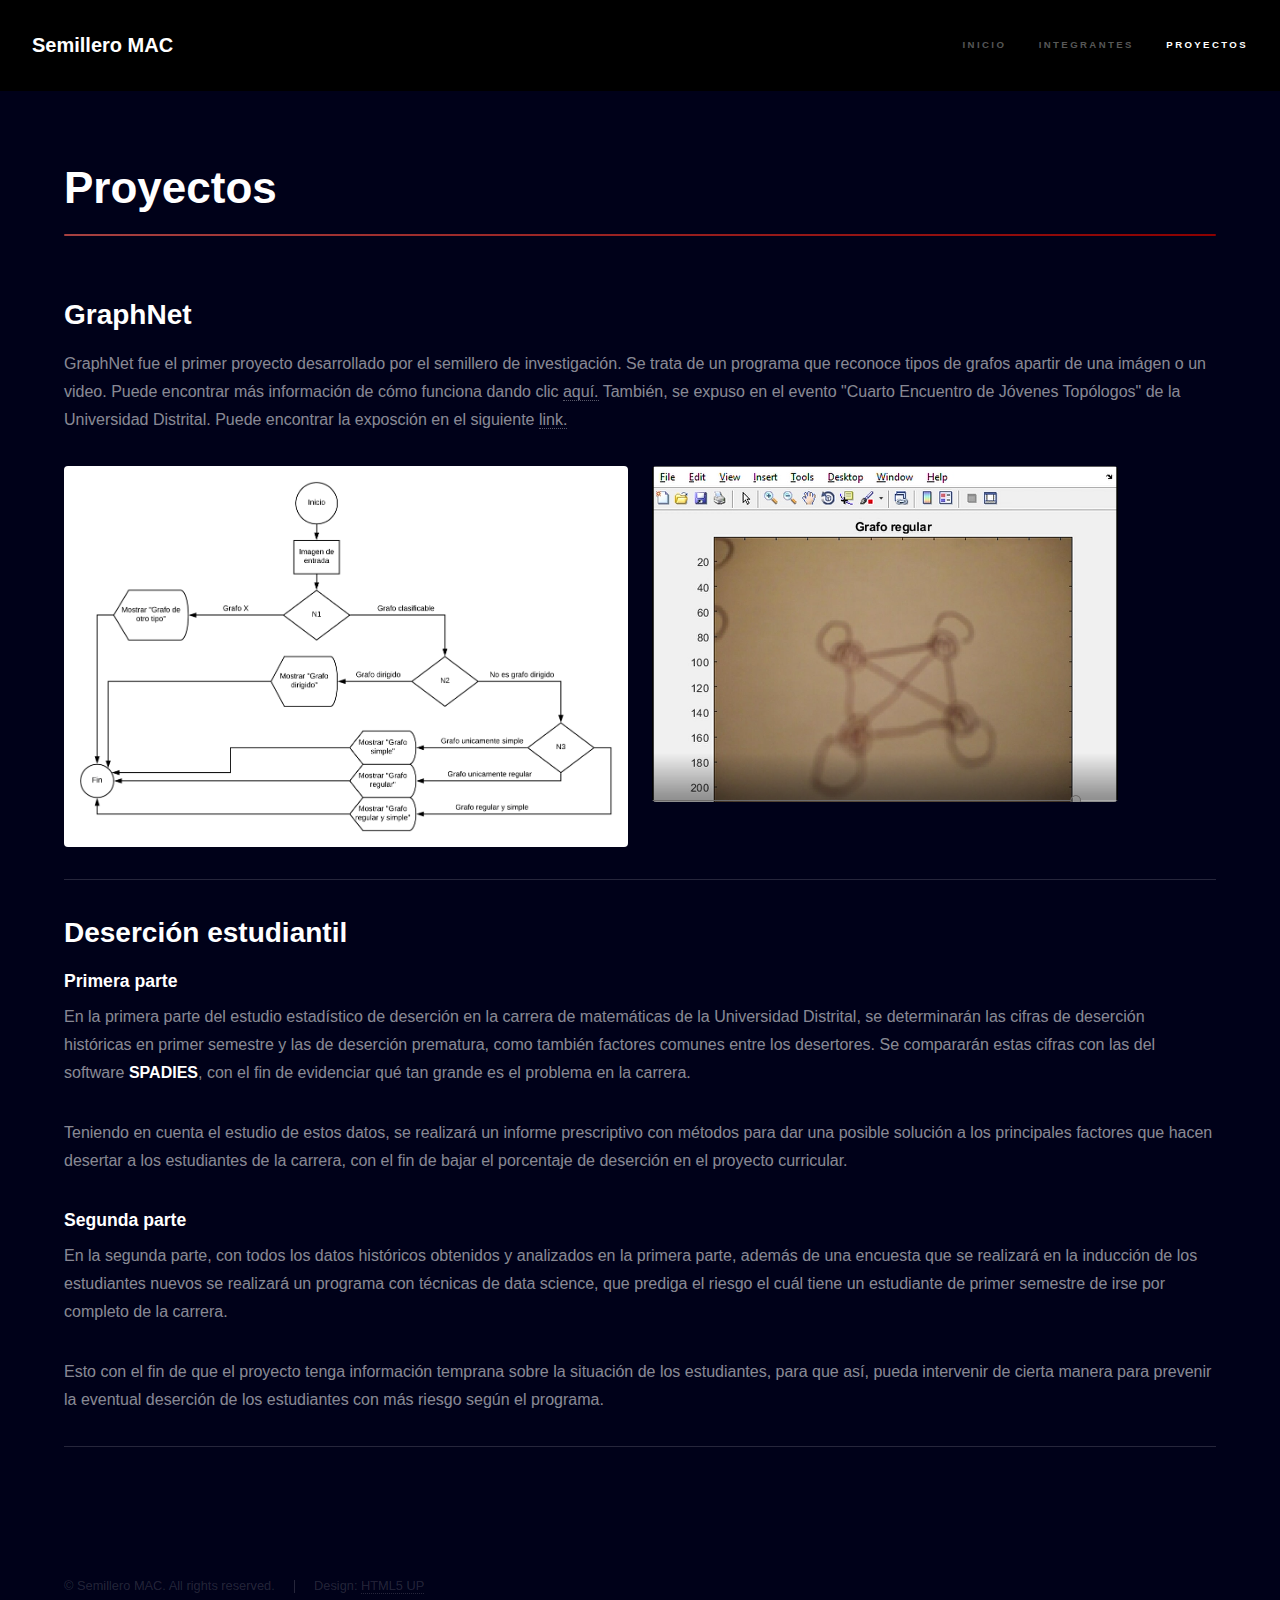
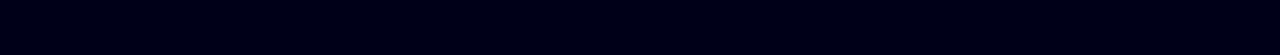
==== commit ada9bbc9: "Update proyectos.html" ====
--- a/proyectos.html
+++ b/proyectos.html
@@ -1,9 +1,4 @@
 <!DOCTYPE HTML>
-<!--
-	Hyperspace by HTML5 UP
-	html5up.net | @ajlkn
-	Free for personal and commercial use under the CCA 3.0 license (html5up.net/license)
--->
 <html>
 	<head>
 		<link rel="shortcut icon" href="images/favicon.ico" type="image/x-icon">
@@ -44,7 +39,7 @@
 									<div class="box alt">
 										<div class="row gtr-uniform">
 											<div class="col-6"><span class="image fit"><img src="images/GraphNet.png" alt=""/></div>
-										 	<div class="col-5"><span class="image fit"><img src="images/gra.png" alt=""/></div>
+										 	<div class="col-5"><span class="image fit"><img src="images/gra.PNG" alt=""/></div>
 										</div>
 									</div>
 									<hr />
